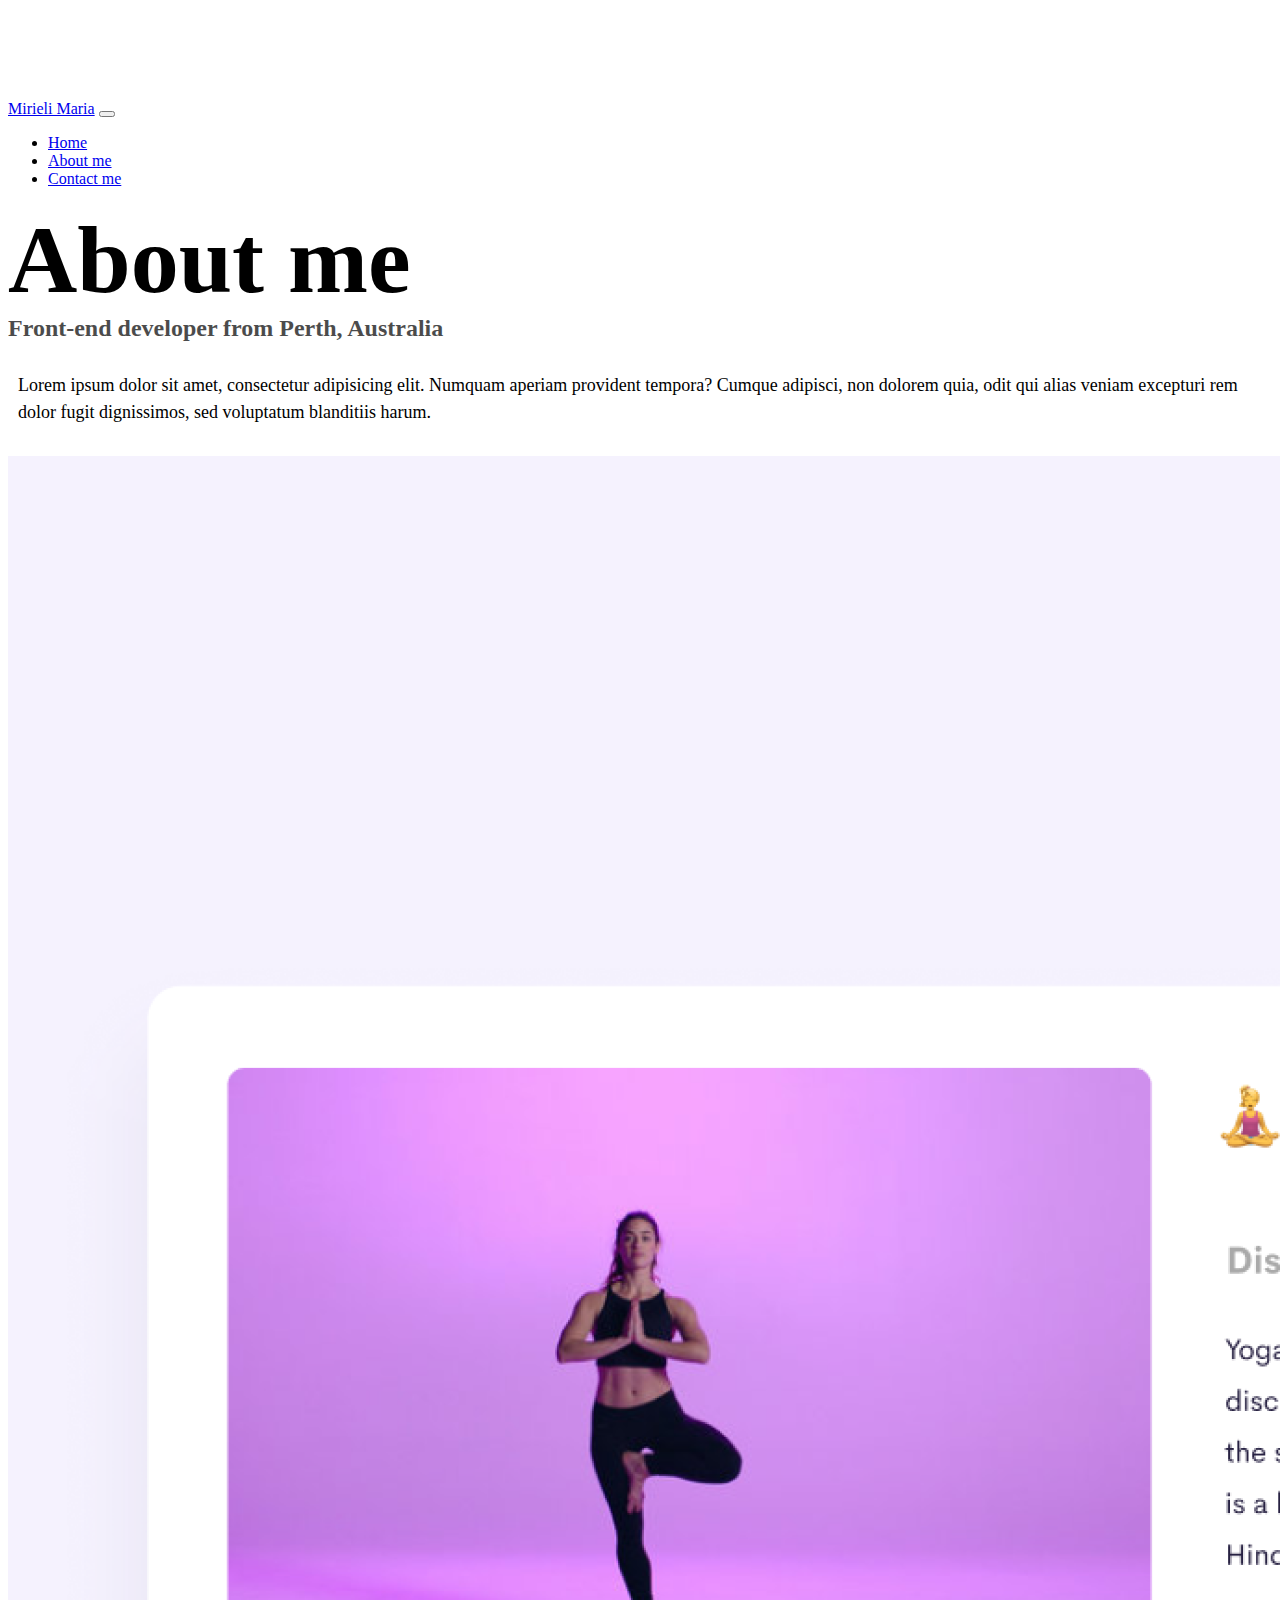
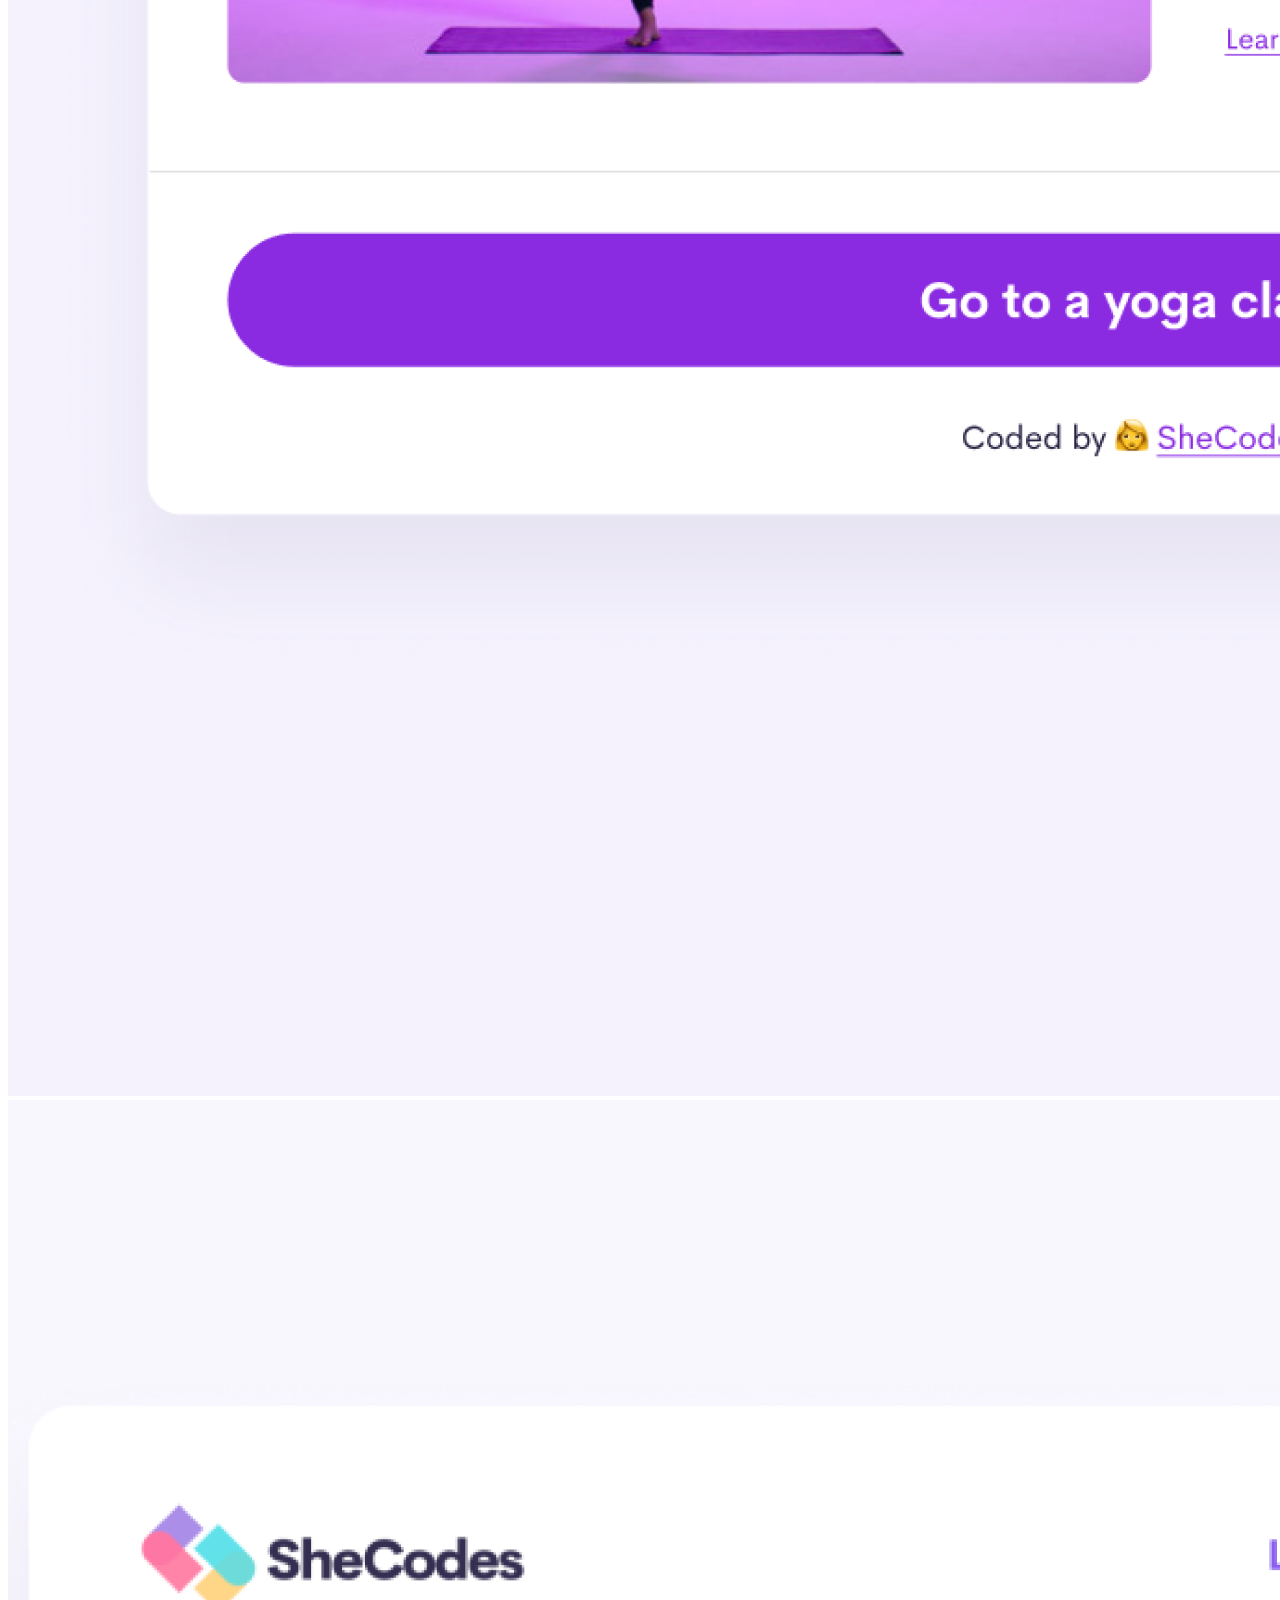
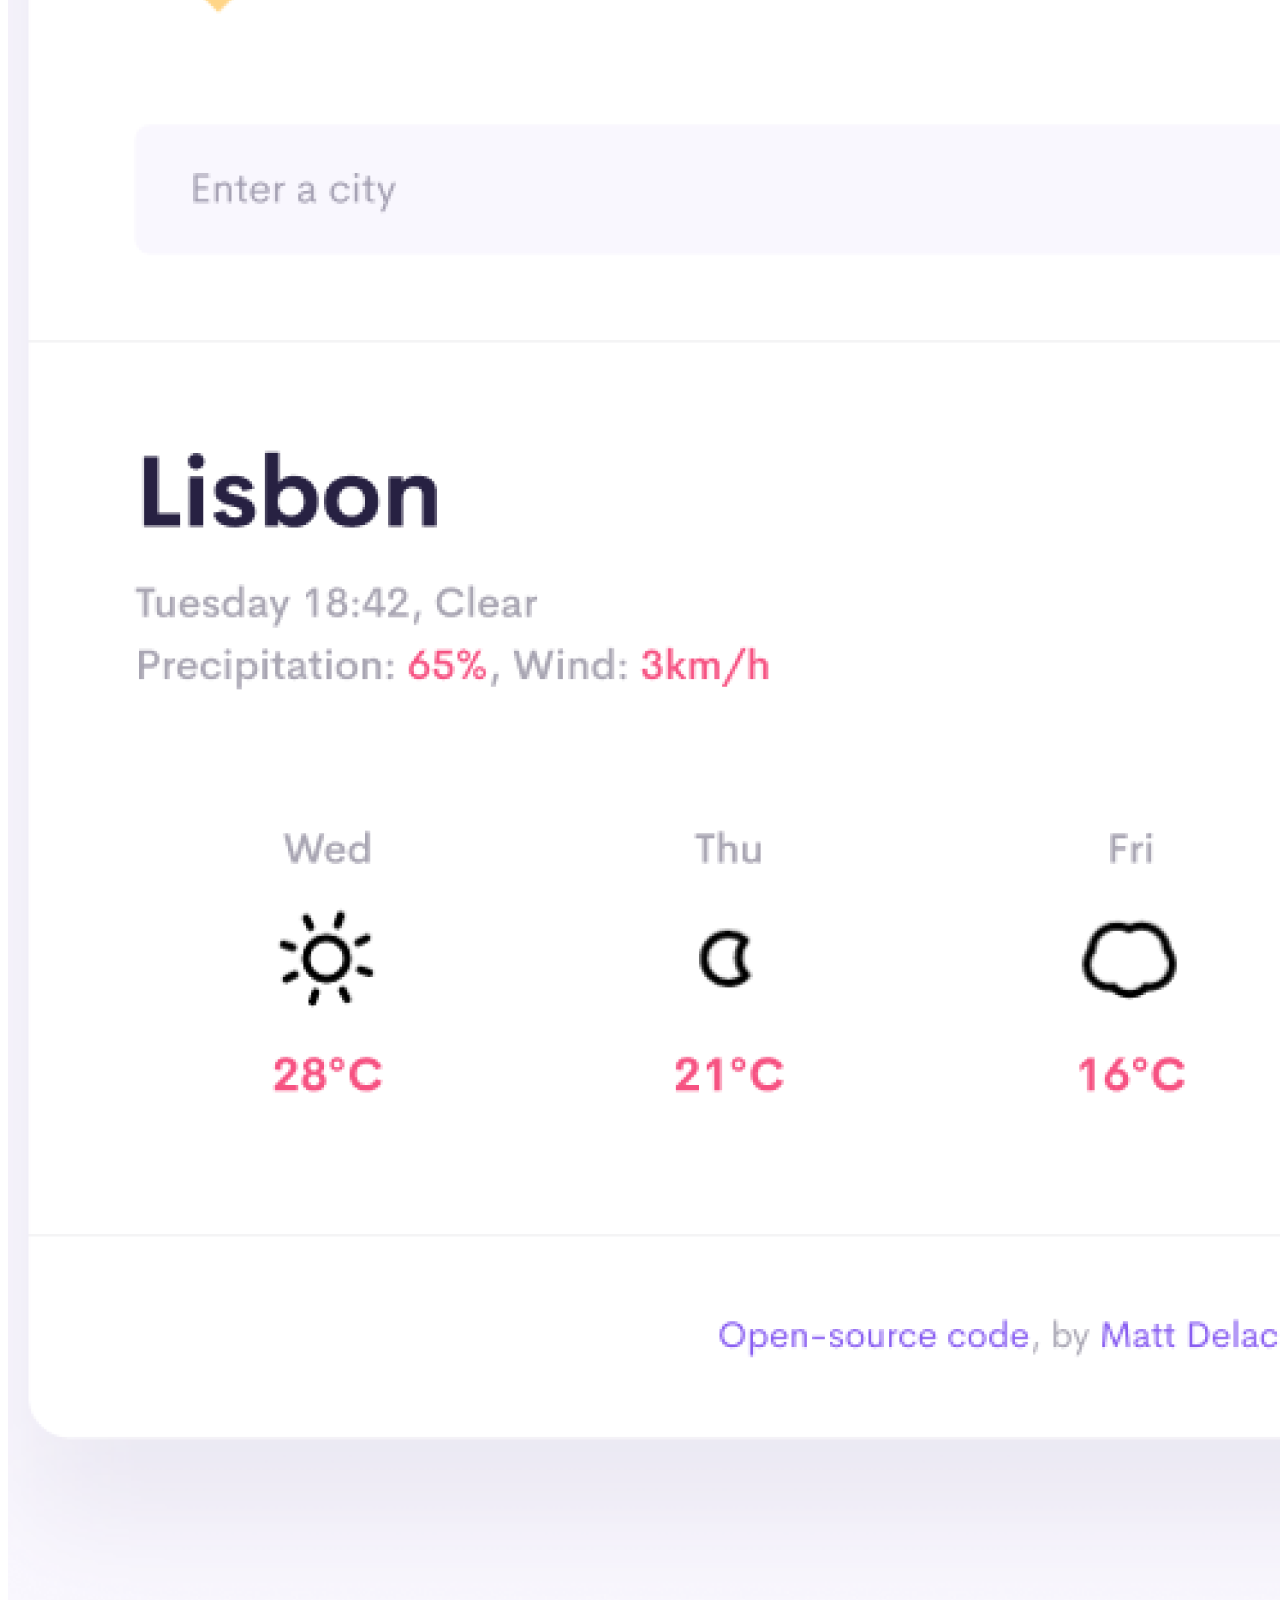
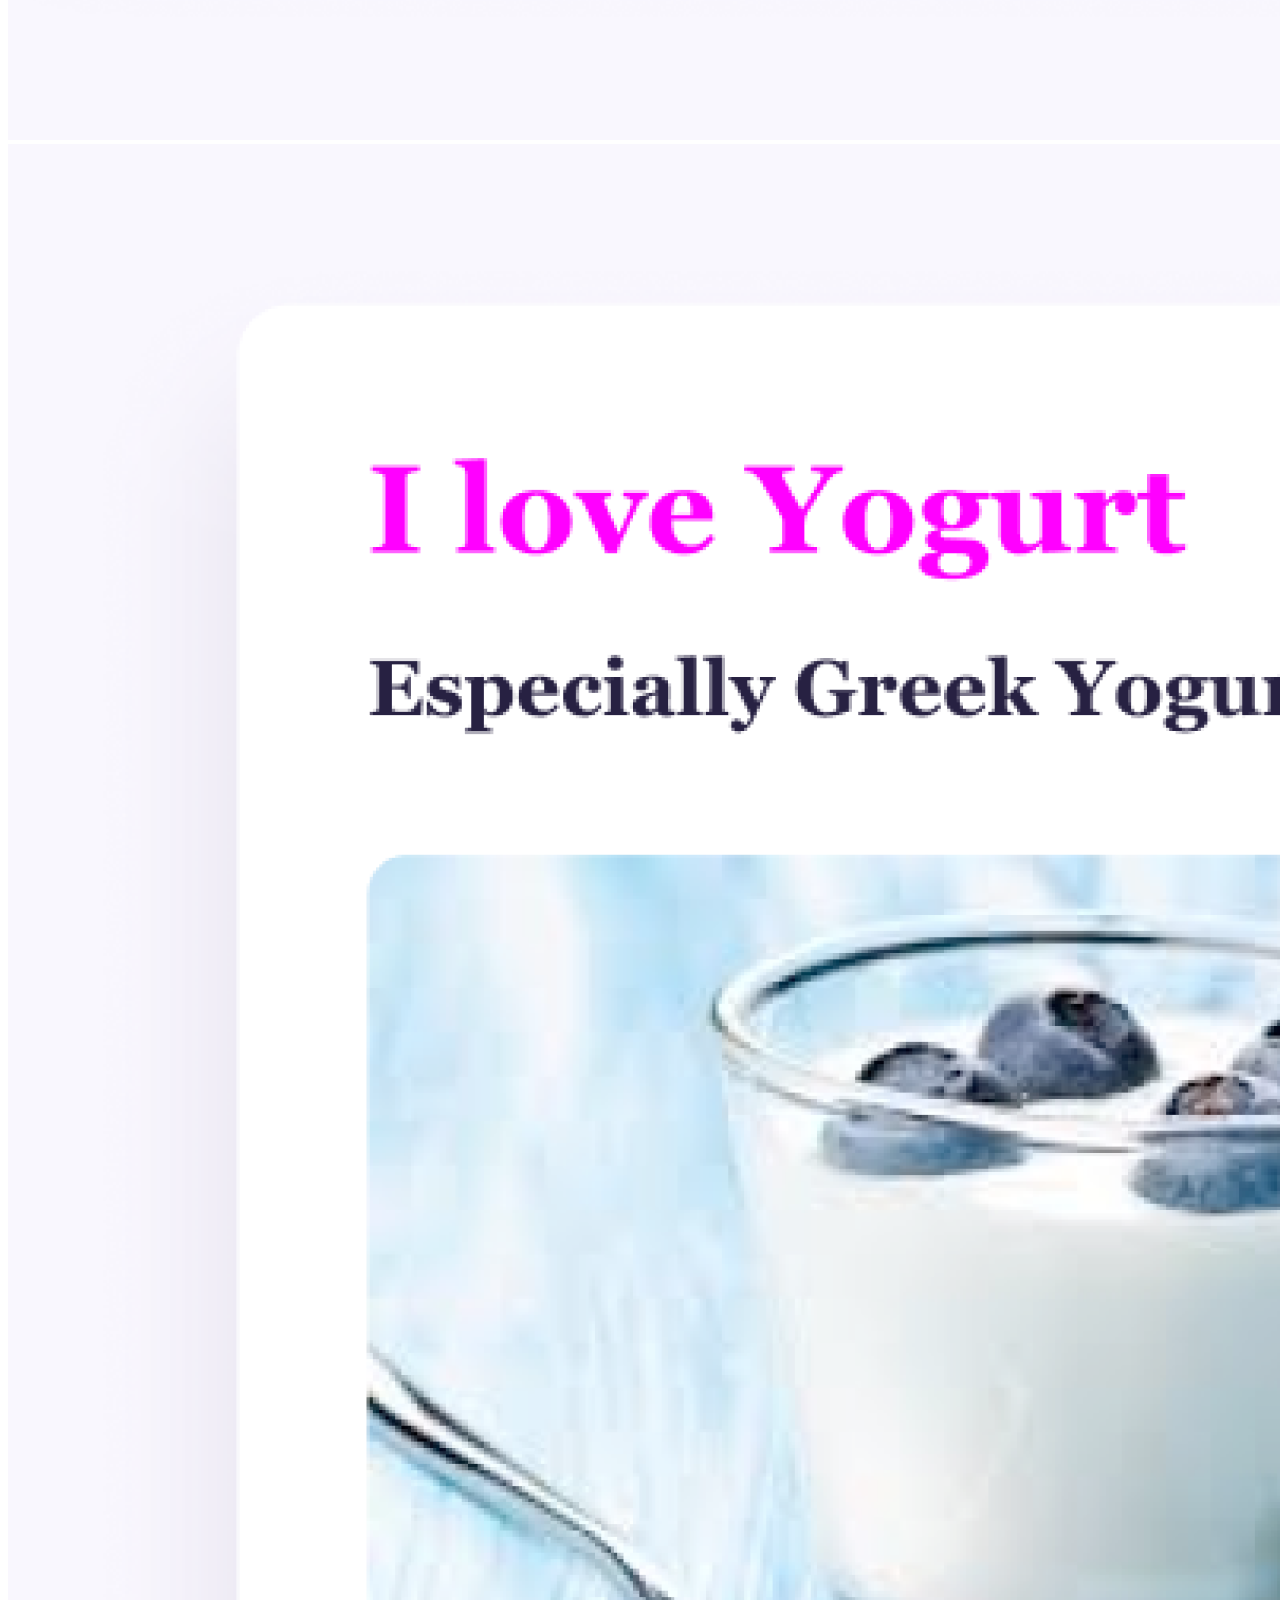
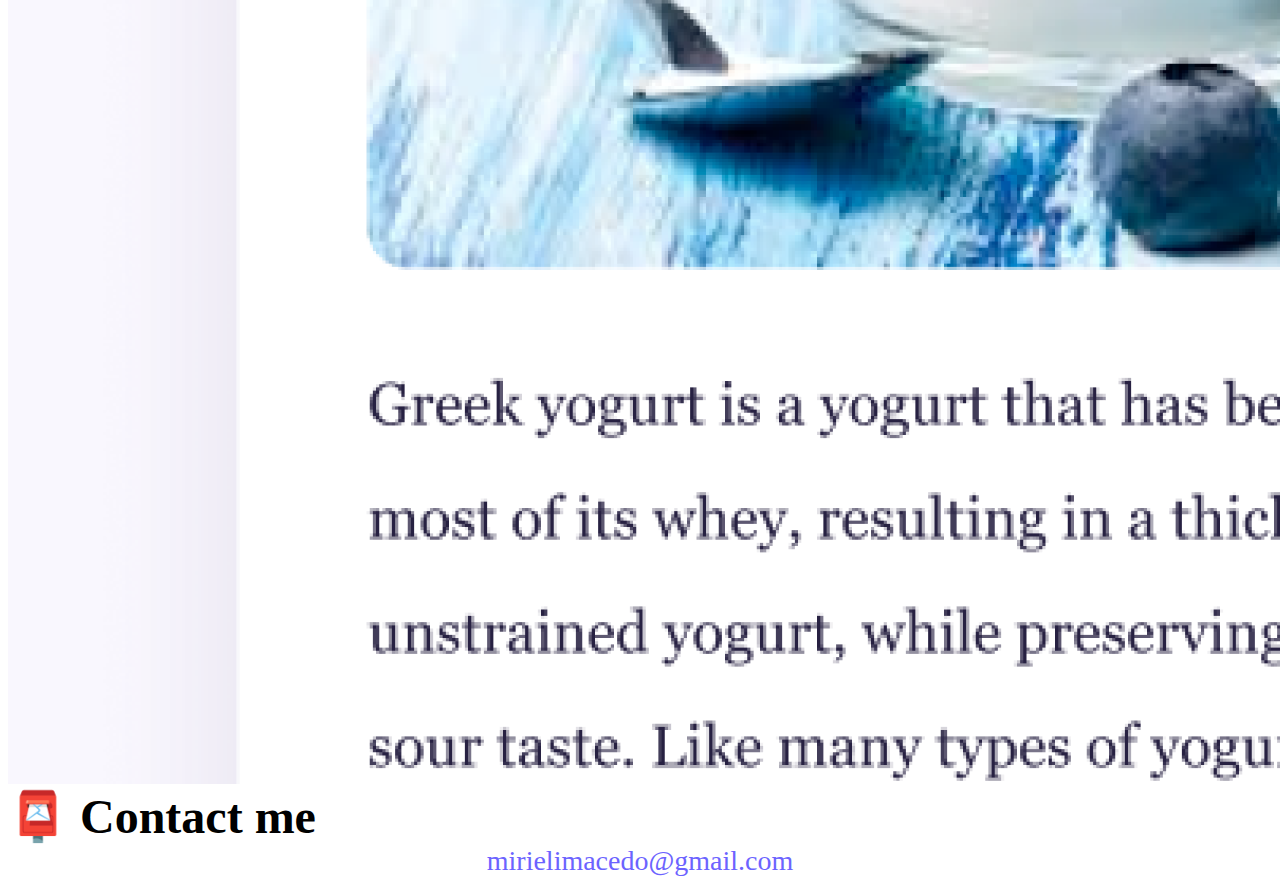
==== about.html @ 33b5ecb0 "Added basic structures" ====
<!DOCTYPE html>
<html lang="en">
  <head>
    <meta charset="UTF-8" />
    <meta http-equiv="X-UA-Compatible" content="IE=edge" />
    <meta name="viewport" content="width=device-width, initial-scale=1.0" />
    <link
      href="https://cdn.jsdelivr.net/npm/bootstrap@5.0.0-beta2/dist/css/bootstrap.min.css"
      rel="stylesheet"
      integrity="sha384-BmbxuPwQa2lc/FVzBcNJ7UAyJxM6wuqIj61tLrc4wSX0szH/Ev+nYRRuWlolflfl"
      crossorigin="anonymous"
    />
    <script
      src="https://cdn.jsdelivr.net/npm/bootstrap@5.0.0-beta2/dist/js/bootstrap.bundle.min.js"
      integrity="sha384-b5kHyXgcpbZJO/tY9Ul7kGkf1S0CWuKcCD38l8YkeH8z8QjE0GmW1gYU5S9FOnJ0"
      crossorigin="anonymous"
    ></script>
    <link rel="stylesheet" href="styles.css" />
    <title>About Mirieli Maria</title>
  </head>
  <body>
    <nav class="navbar navbar-expand-lg navbar-light bg-light fixed-top">
      <div class="container">
        <a class="navbar-brand" href="index.html">Mirieli Maria</a>
        <button
          class="navbar-toggler"
          type="button"
          data-bs-toggle="collapse"
          data-bs-target="#navbarNav"
          aria-controls="navbarNav"
          aria-expanded="false"
          aria-label="Toggle navigation"
        >
          <span class="navbar-toggler-icon"></span>
        </button>
        <div class="collapse navbar-collapse" id="navbarNav">
          <ul class="navbar-nav">
            <li class="nav-item">
              <a class="nav-link" aria-current="page" href="index.html">Home</a>
            </li>
            <li class="nav-item">
              <a class="nav-link active" href="about.html">About me</a>
            </li>
            <li class="nav-item">
              <a class="nav-link" href="about.html#contact">Contact me</a>
            </li>
          </ul>
        </div>
      </div>
    </nav>
    <h1 class="text-center">About me</h1>
    <h3 class="text-center">Front-end developer from Perth, Australia</h3>
    <div class="about-paragraphs text-center">
      <p>
        Lorem ipsum dolor sit amet, consectetur adipisicing elit. Numquam
        aperiam provident tempora? Cumque adipisci, non dolorem quia, odit qui
        alias veniam excepturi rem dolor fugit dignissimos, sed voluptatum
        blanditiis harum.
      </p>
    </div>
    <div class="container">
      <div class="row">
        <div class="col-sm-4">
          <img src="images/yoga.png" class="img-fluid p-2 shadow rounded" />
        </div>
        <div class="col-sm-4">
          <img src="images/weather.png" class="img-fluid p-2 shadow rounded" />
        </div>
        <div class="col-sm-4">
          <img src="images/yogurt.png" class="img-fluid p-2 shadow rounded" />
        </div>
      </div>
    </div>
    <div id="contact" class="mt-5">
      <h2 class="text-center">📮 Contact me</h2>
      <a href="mailto:mirielimacedo@gmail.com" class="email-link">
        mirielimacedo@gmail.com
      </a>
    </div>
  </body>
</html>
---- styles.css ----
:root {
    --primary-color: #6c63ff;
    --secondary-color: #f5f2fe;
    --box-shadow: 0 5px 10px rgba(0, 0, 0, 0.3);
}

body {
    margin-top: 100px;
}

h1,
h2,
h3 {
    margin: 0;
}

h1 {
    font-size: 96px;
}

h2 {
    font-size: 48px;
}

h3 {
    font-size: 24px;
    opacity: 0.7;
}

p {
    font-size: 18px;
    line-height: 1.5;
}

.navigation-links {
    display: flex;
    margin-top: 40px;
    justify-content: center;
}

.navigation-links a {
    margin: 20px;
}

.primary-link {
    border-radius: 4px;
    padding: 20px 15px;
    text-decoration: none;
    text-transform: capitalize;
    background: var(--primary-color);
    box-shadow: var(--box-shadow);
    color: white;
}

.secondary-link {
    border-radius: 4px;
    padding: 20px 15px;
    text-decoration: none;
    text-transform: capitalize;
    color: var(--primary-color);
    border: 1px solid var(--primary-color);
}

.homepage-link {
    color: var(--primary-color);
    text-align: center;
    display: block;
}

.about-paragraphs {
    margin: 30px 0;
}

.about-paragraphs p {
    margin: 10px;
}

.email-link {
    display: flex;
    justify-content: center;
    color: var(--primary-color);
    font-size: 28px;
    text-decoration: none;
}

.email-link:hover {
    text-decoration: underline;
}
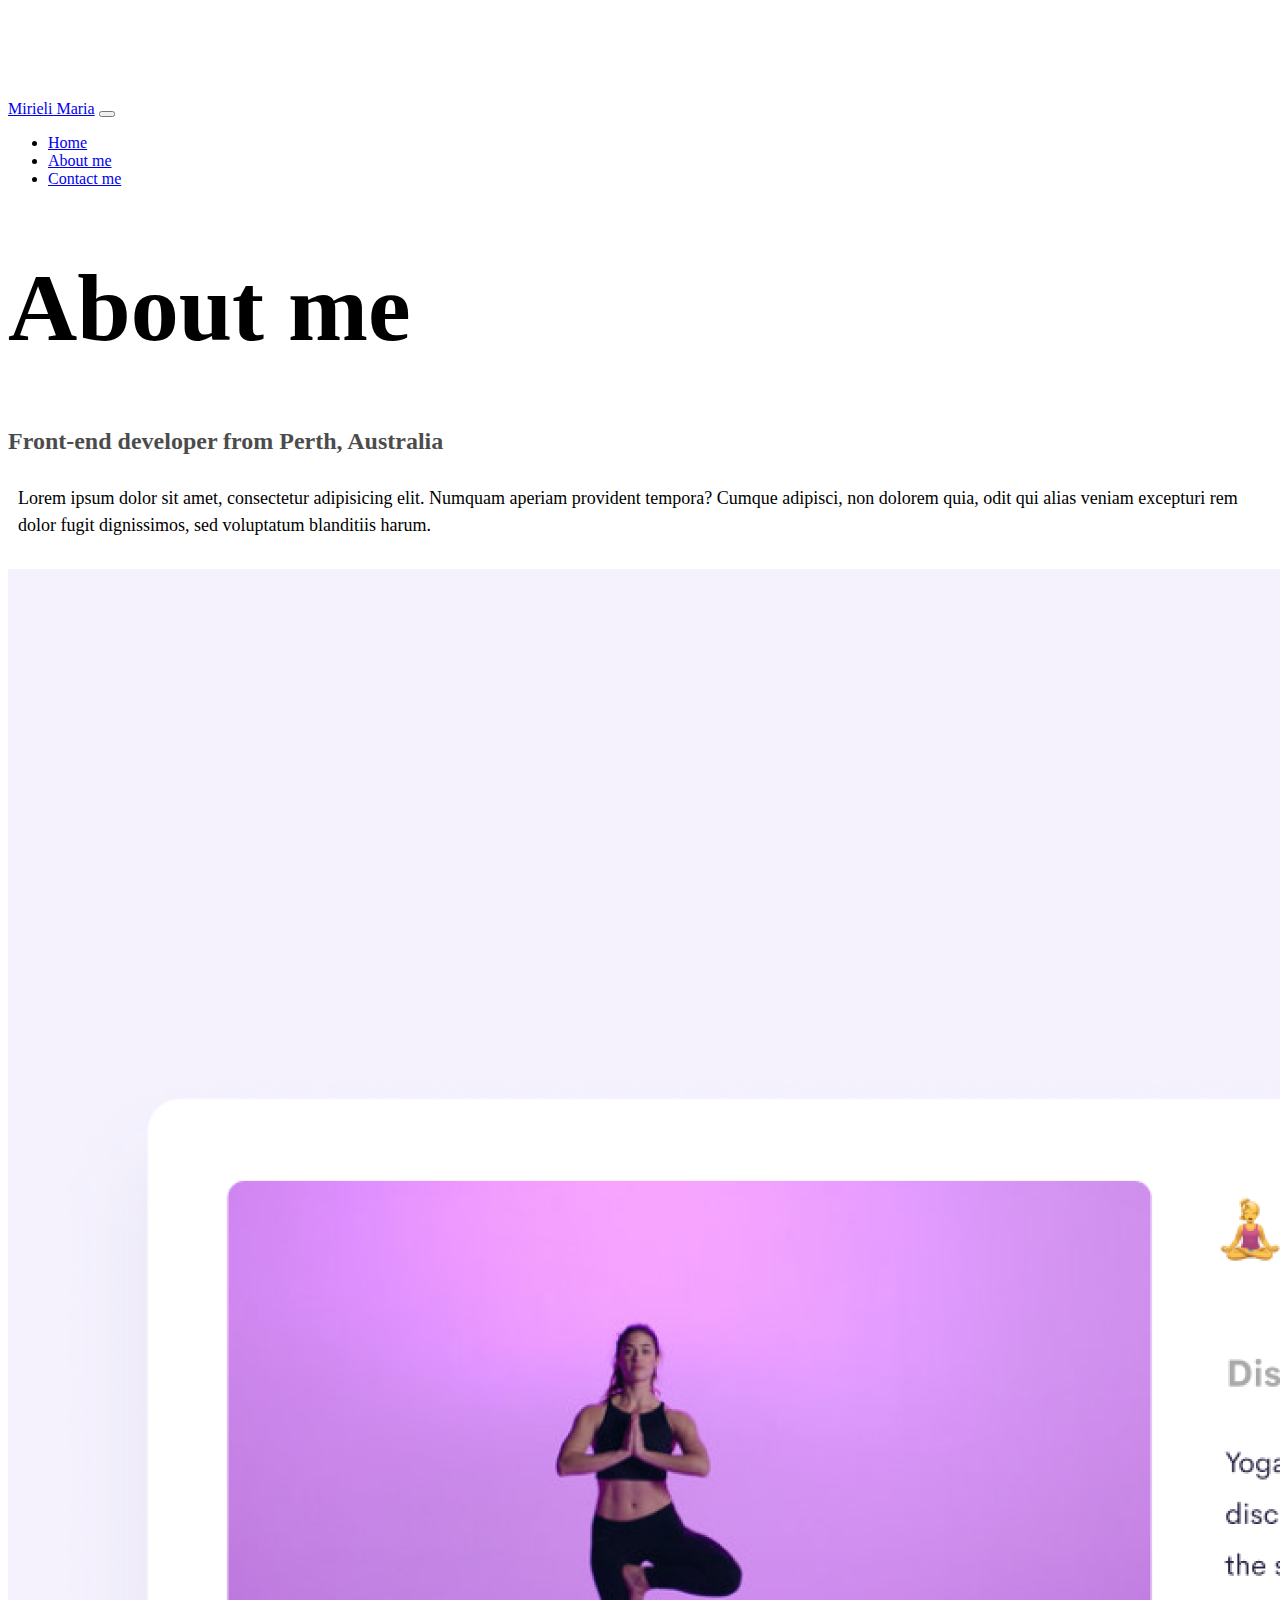
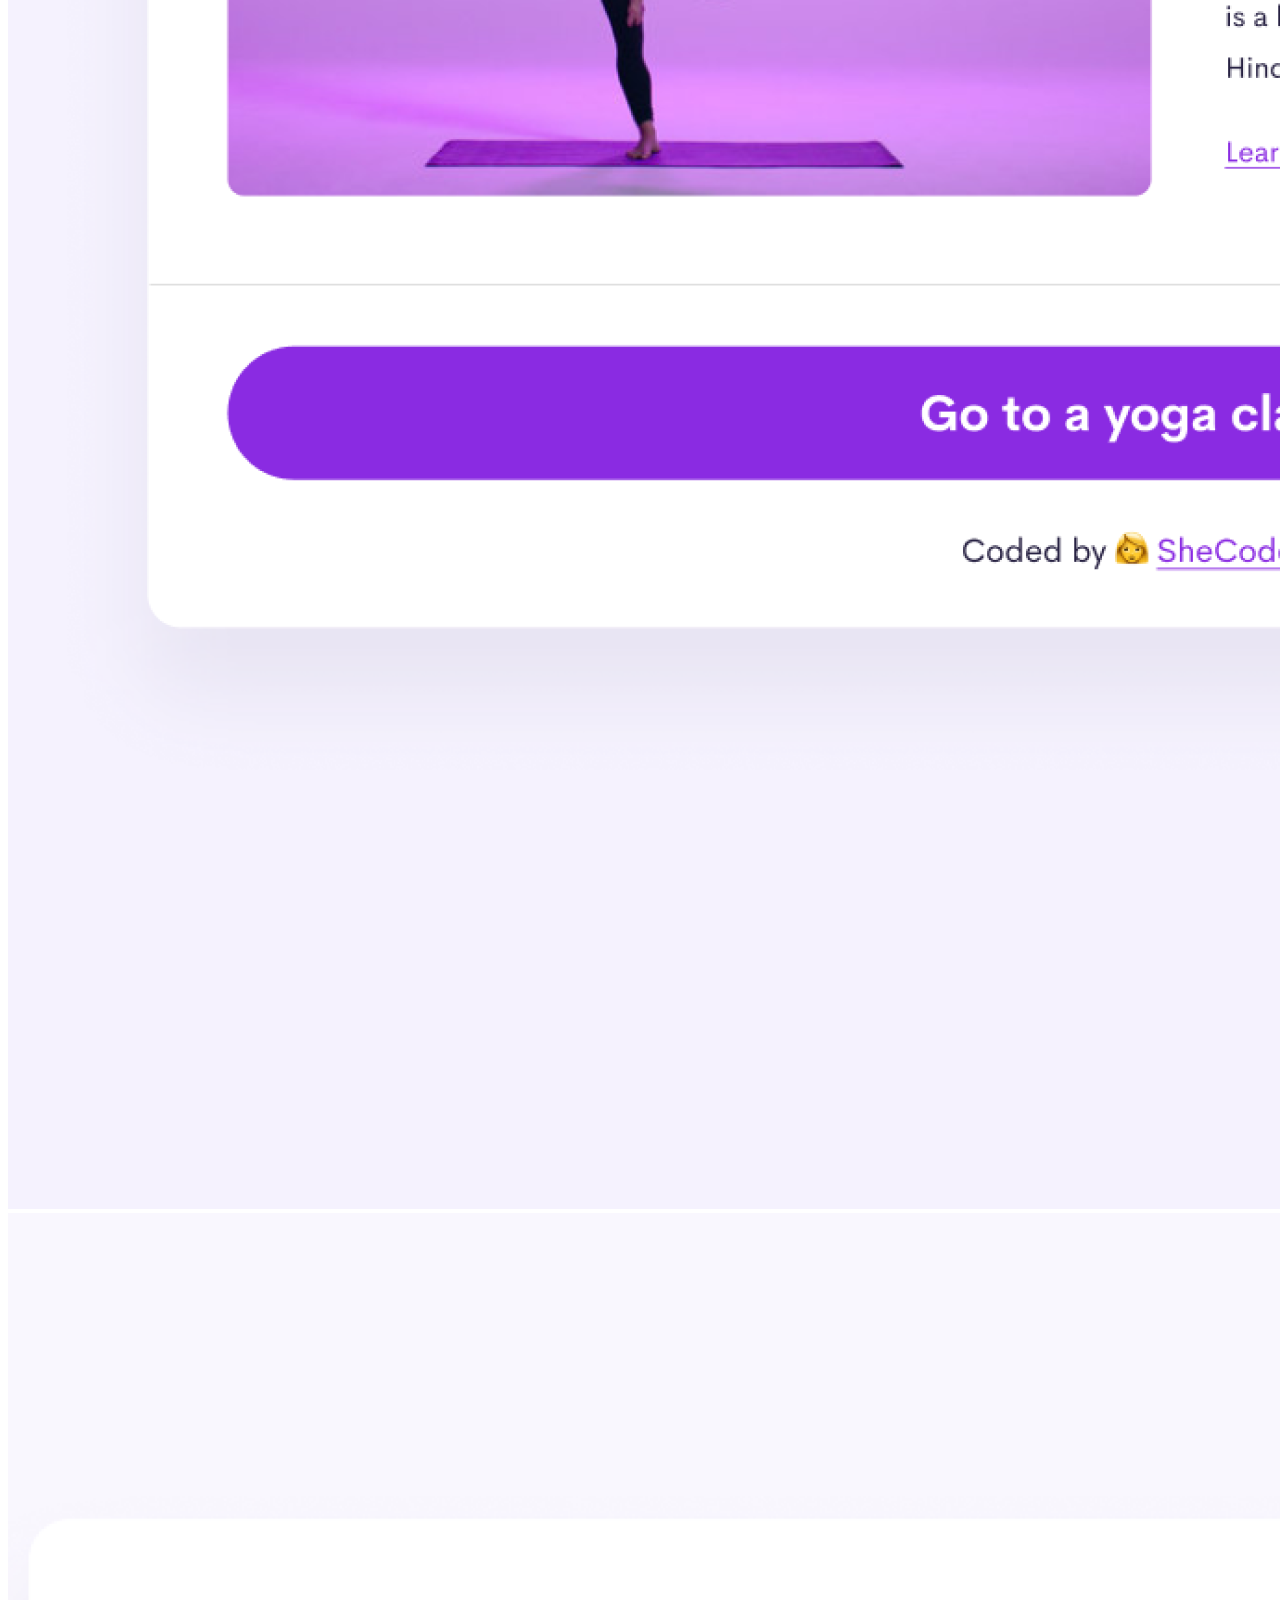
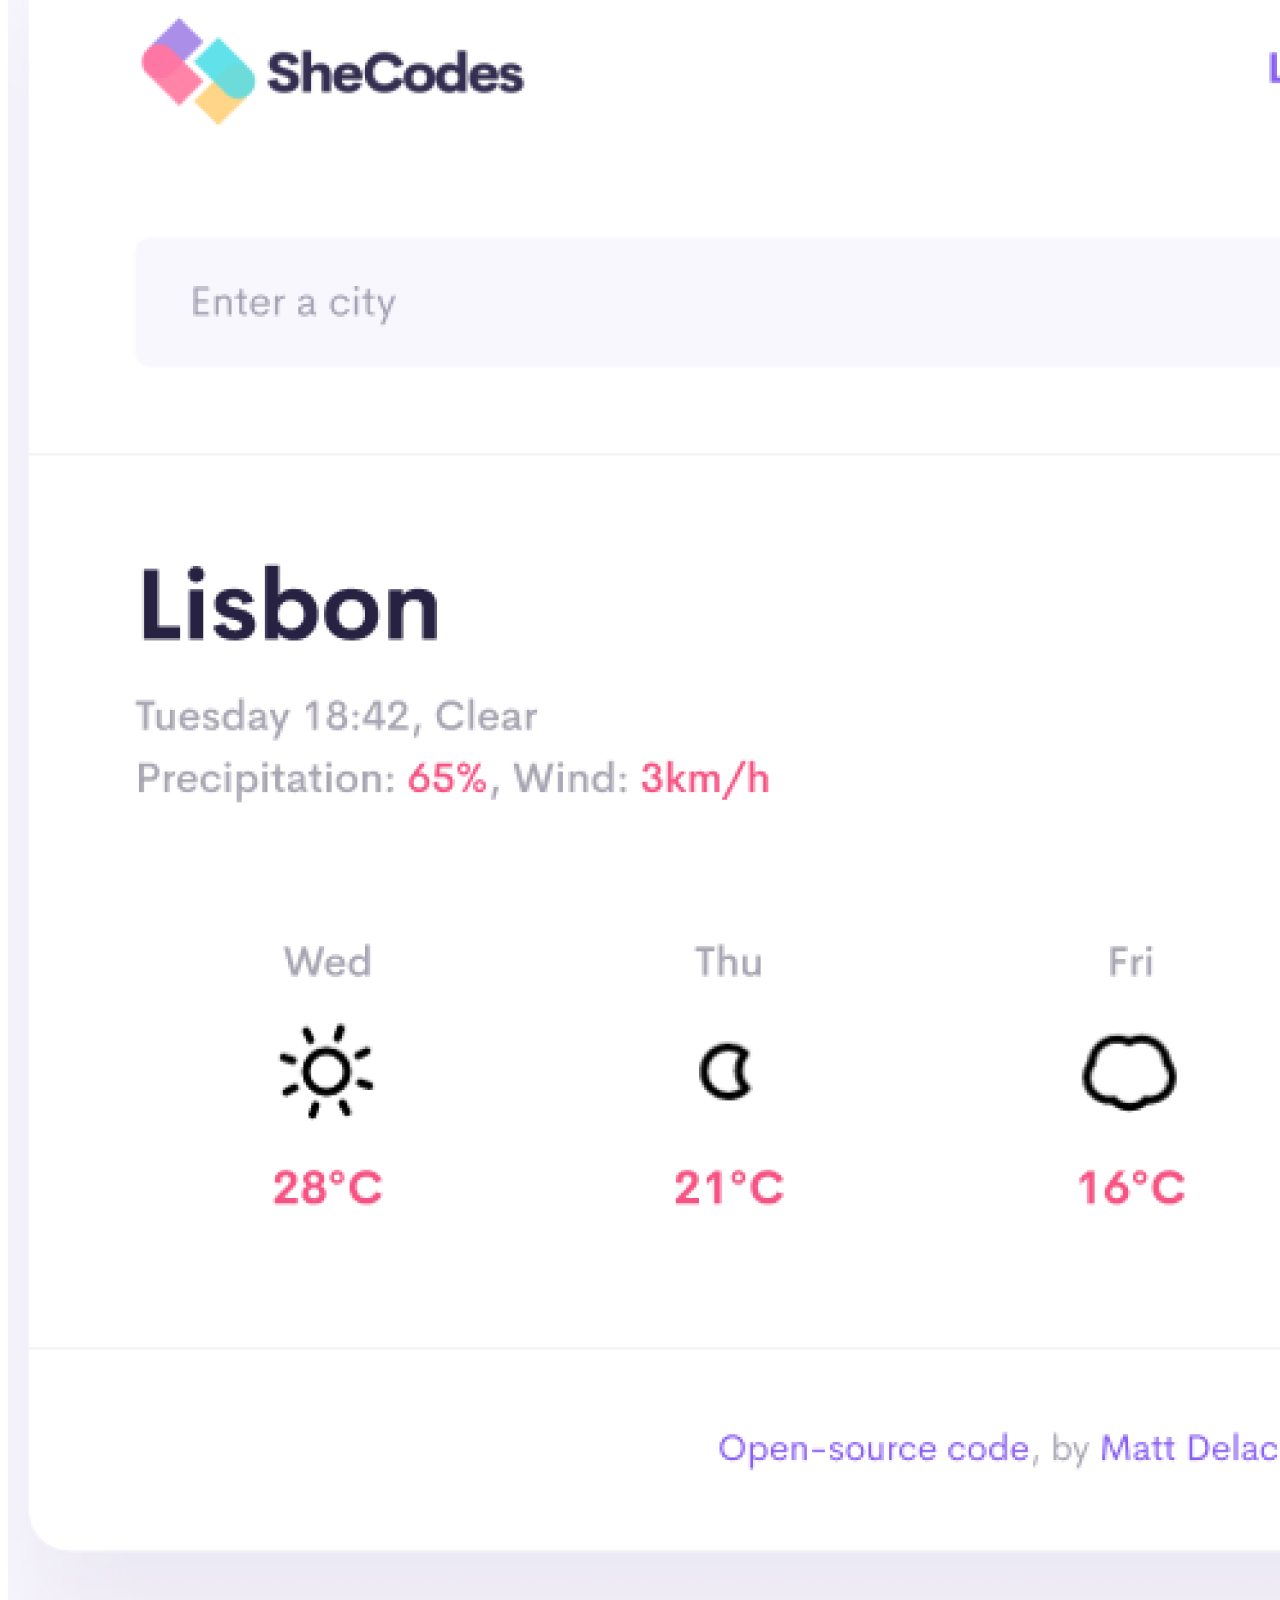
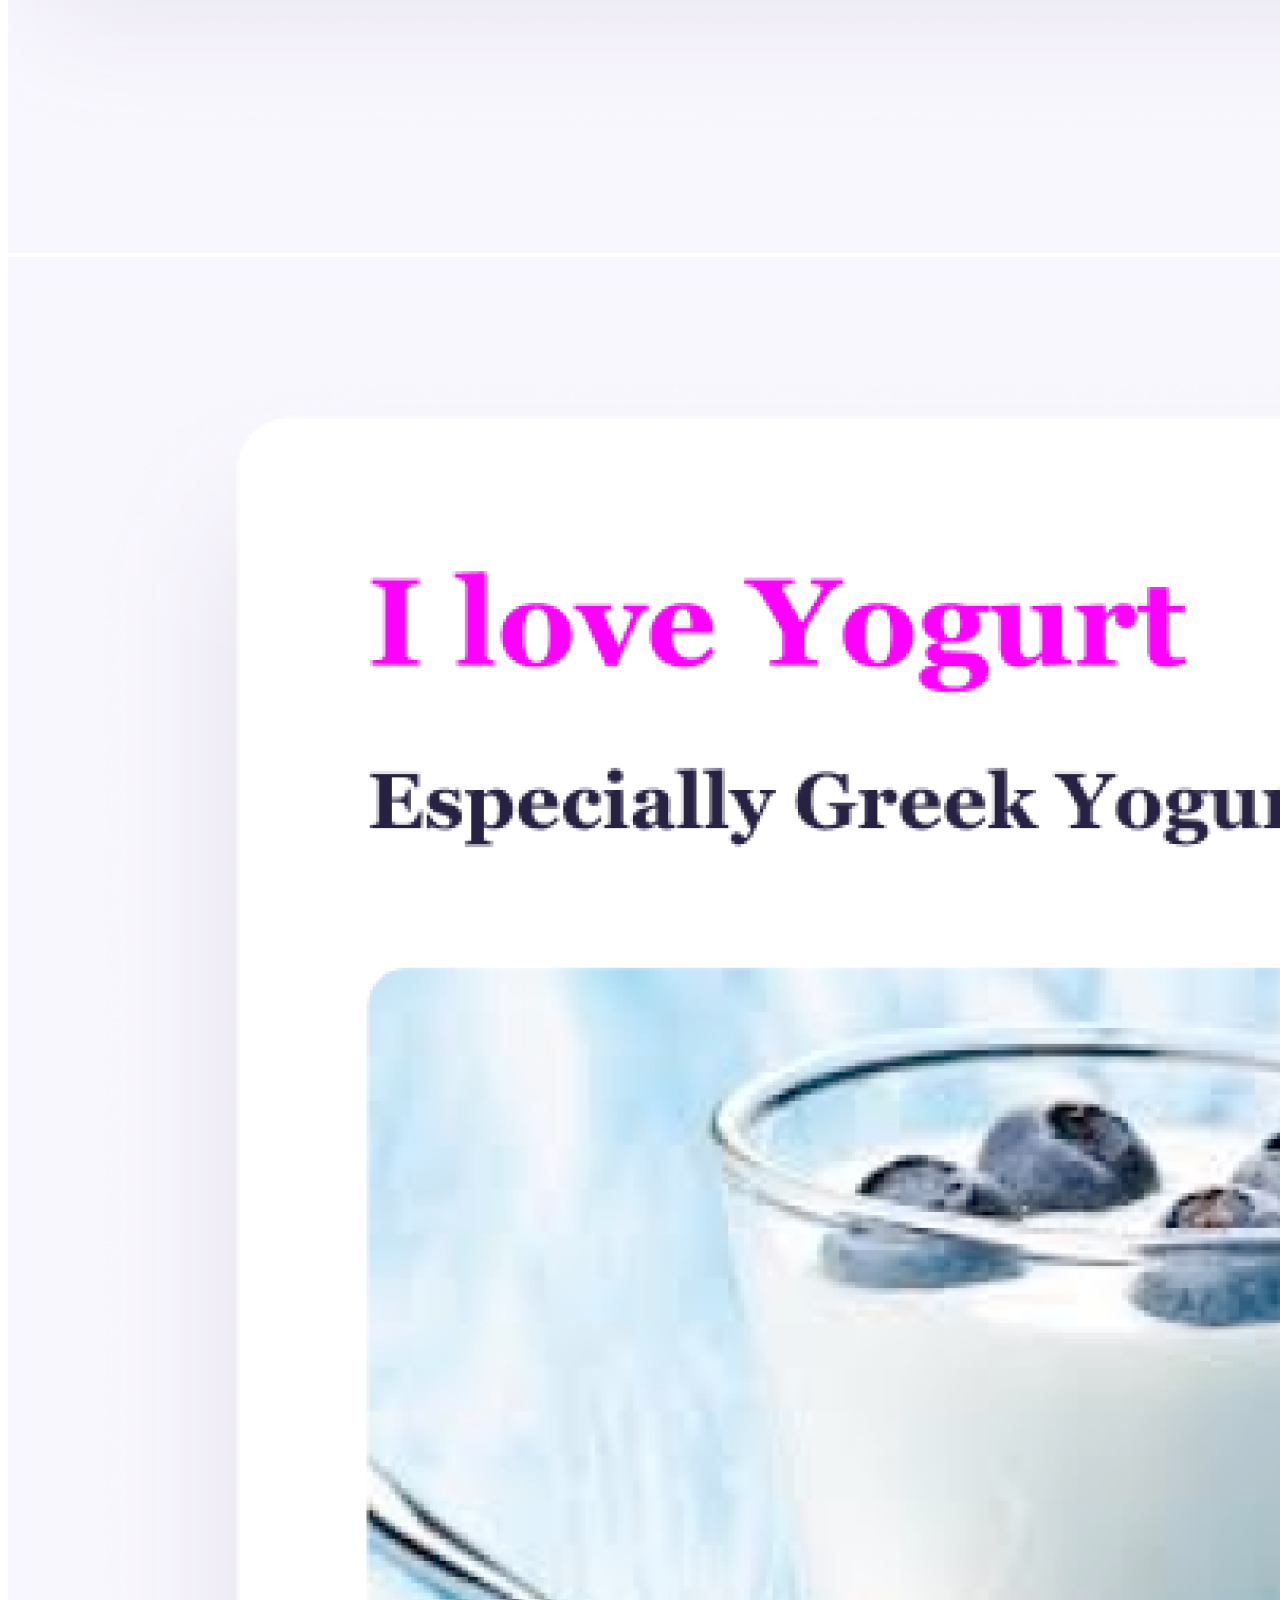
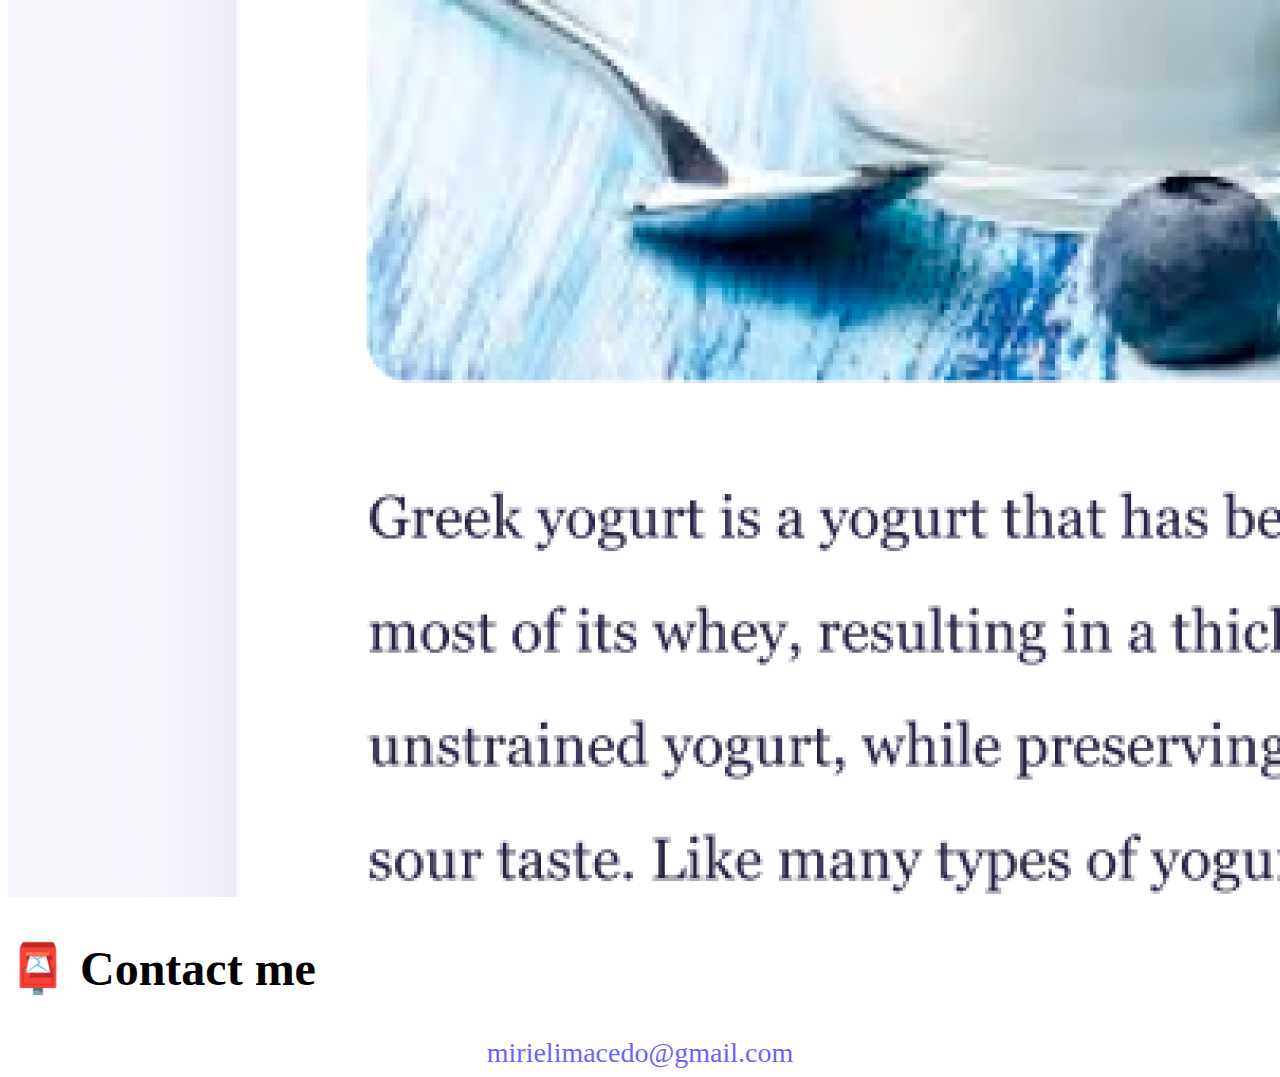
==== commit 3b466daf: "Added SEO" ====
--- a/about.html
+++ b/about.html
@@ -4,6 +4,19 @@
     <meta charset="UTF-8" />
     <meta http-equiv="X-UA-Compatible" content="IE=edge" />
     <meta name="viewport" content="width=device-width, initial-scale=1.0" />
+    <meta
+      name="description"
+      content="Mirieli Maria, Front-end developer based in Perth, specializing in creating responsive and user-friendly web applications."
+    />
+    <meta
+      name="keywords"
+      content="Mirieli Maria, Front-end Developer, Perth, Web Development, Responsive Design"
+    />
+
+    <title>Mirieli Maria - Front-end Developer</title>
+    <link rel="stylesheet" href="styles.css" />
+    <link rel="icon" href="/path/to/favicon.ico" type="image/x-icon" />
+    <!-- Adicione um Favicon -->
     <link
       href="https://cdn.jsdelivr.net/npm/bootstrap@5.0.0-beta2/dist/css/bootstrap.min.css"
       rel="stylesheet"
@@ -15,8 +28,6 @@
       integrity="sha384-b5kHyXgcpbZJO/tY9Ul7kGkf1S0CWuKcCD38l8YkeH8z8QjE0GmW1gYU5S9FOnJ0"
       crossorigin="anonymous"
     ></script>
-    <link rel="stylesheet" href="styles.css" />
-    <title>About Mirieli Maria</title>
   </head>
   <body>
     <nav class="navbar navbar-expand-lg navbar-light bg-light fixed-top">
@@ -48,15 +59,17 @@
         </div>
       </div>
     </nav>
-    <h1 class="text-center">About me</h1>
-    <h3 class="text-center">Front-end developer from Perth, Australia</h3>
-    <div class="about-paragraphs text-center">
-      <p>
-        Lorem ipsum dolor sit amet, consectetur adipisicing elit. Numquam
-        aperiam provident tempora? Cumque adipisci, non dolorem quia, odit qui
-        alias veniam excepturi rem dolor fugit dignissimos, sed voluptatum
-        blanditiis harum.
-      </p>
+    <div class="test">
+      <h1 class="text-center">About me</h1>
+      <h3 class="text-center">Front-end developer from Perth, Australia</h3>
+      <div class="about-paragraphs text-center">
+        <p>
+          Lorem ipsum dolor sit amet, consectetur adipisicing elit. Numquam
+          aperiam provident tempora? Cumque adipisci, non dolorem quia, odit qui
+          alias veniam excepturi rem dolor fugit dignissimos, sed voluptatum
+          blanditiis harum.
+        </p>
+      </div>
     </div>
     <div class="container">
       <div class="row">
--- a/styles.css
+++ b/styles.css
@@ -8,10 +8,8 @@
     margin-top: 100px;
 }
 
-h1,
-h2,
-h3 {
-    margin: 0;
+.test{
+    margin-top: 50px;
 }
 
 h1 {
@@ -85,4 +83,55 @@
 
 .email-link:hover {
     text-decoration: underline;
-}+}
+.col-custom {
+    width: 50%;
+    float: left;
+    
+}
+
+
+@media (max-width: 768px) {
+    body {
+        margin: 60px;
+    }
+
+    h1, h2 {
+        font-size: 24px;
+        
+       
+    }
+
+    .navigation-links {
+        flex-direction: column;
+        margin-top: 20px;
+    }
+
+    .primary-link,
+    .secondary-link {
+        font-size: 18px;
+        padding: 10px 8px;
+       
+    }
+
+   
+
+  .img-fluid{
+    display: none;
+  }
+   .col-custom {
+       width: 100%;
+      float: none;
+      
+   }
+
+   .navigation-links a,
+   .primary-link,
+   .secondary-link {
+       display: block;
+       margin: 10px 0;
+      
+   }
+   
+  
+}
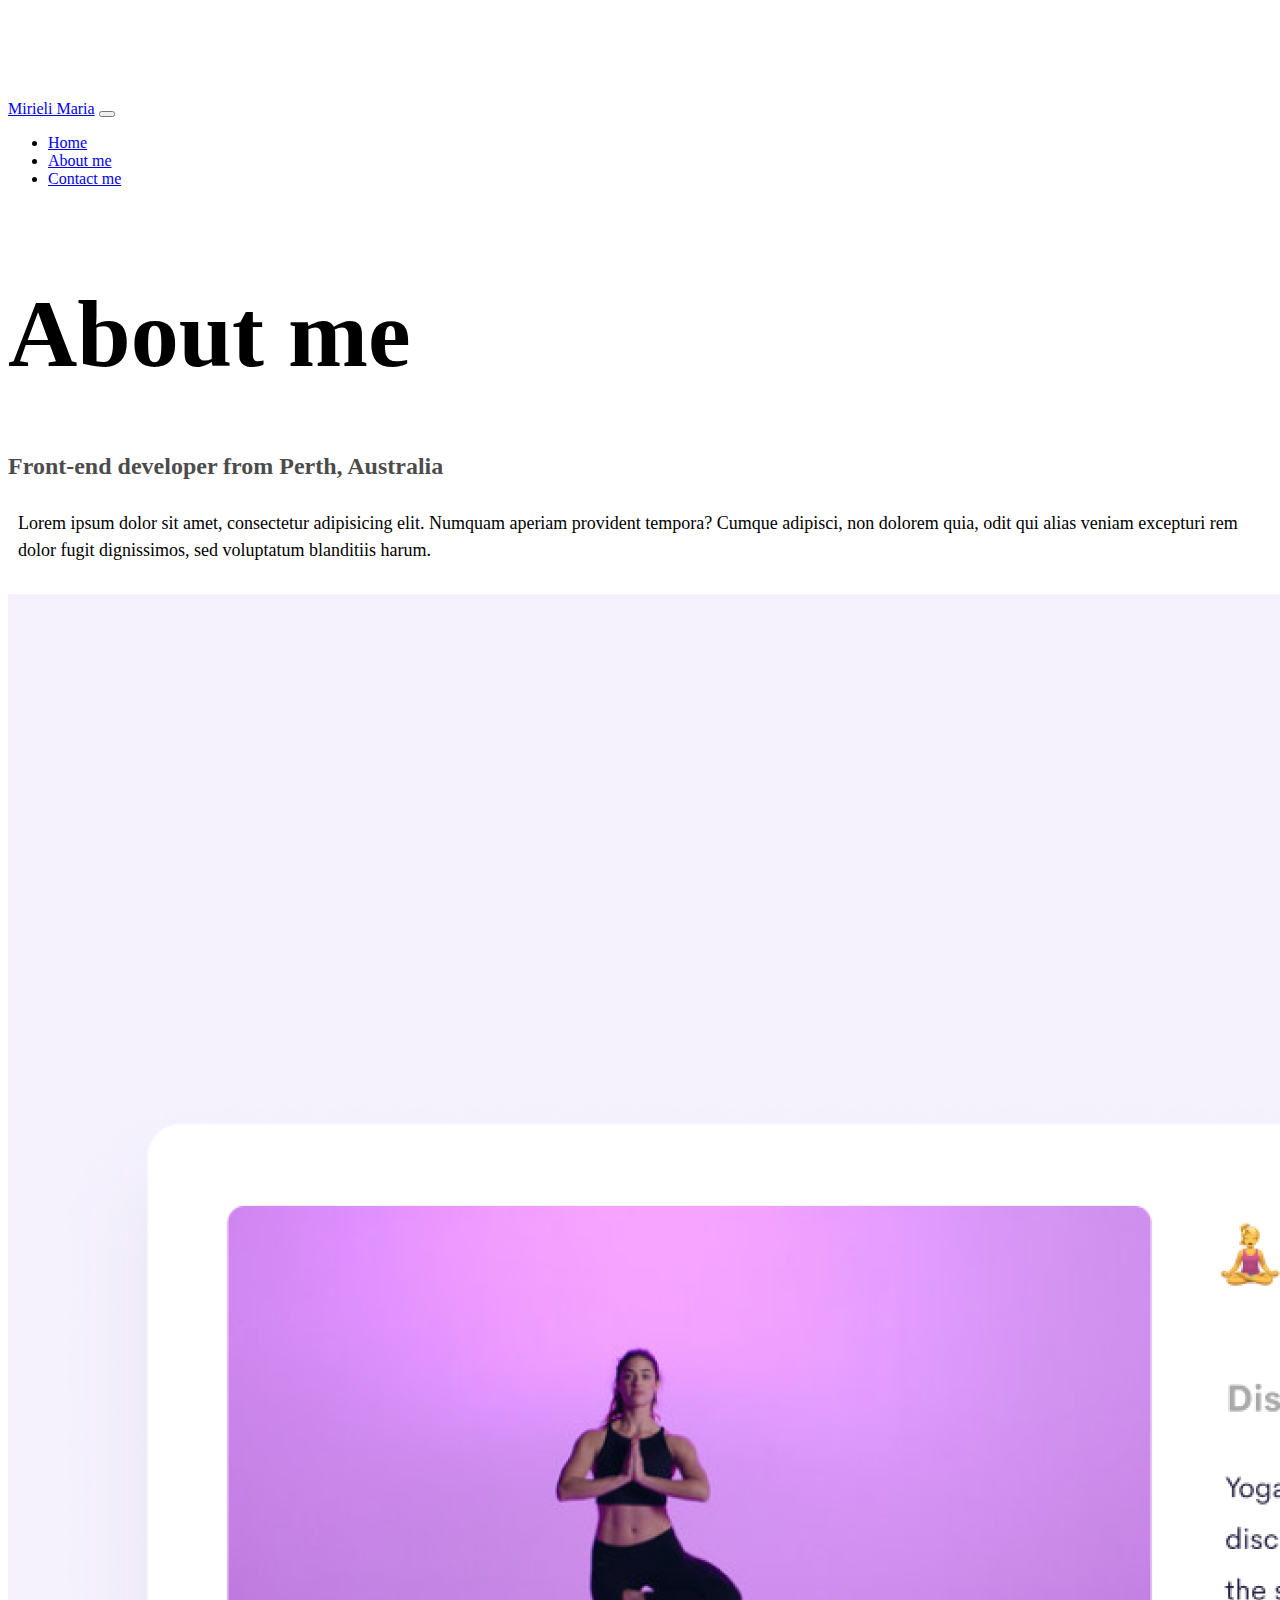
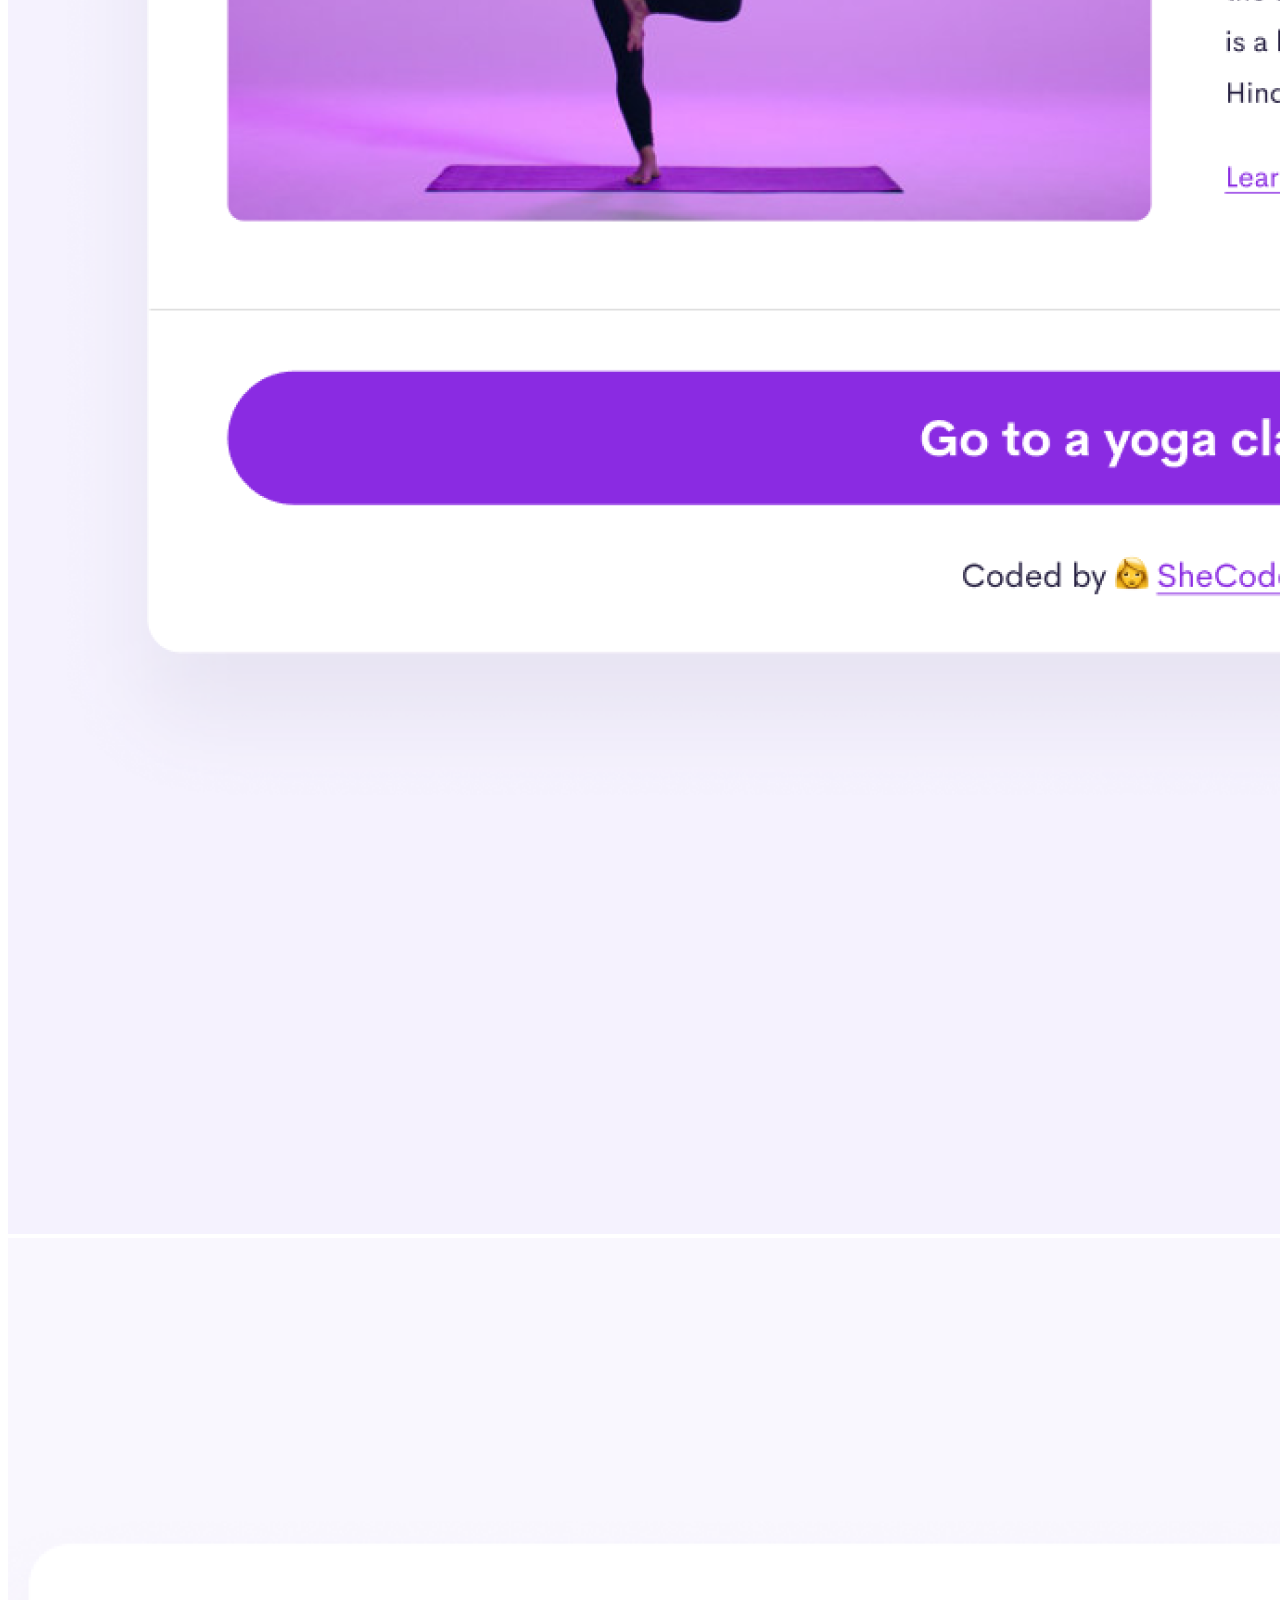
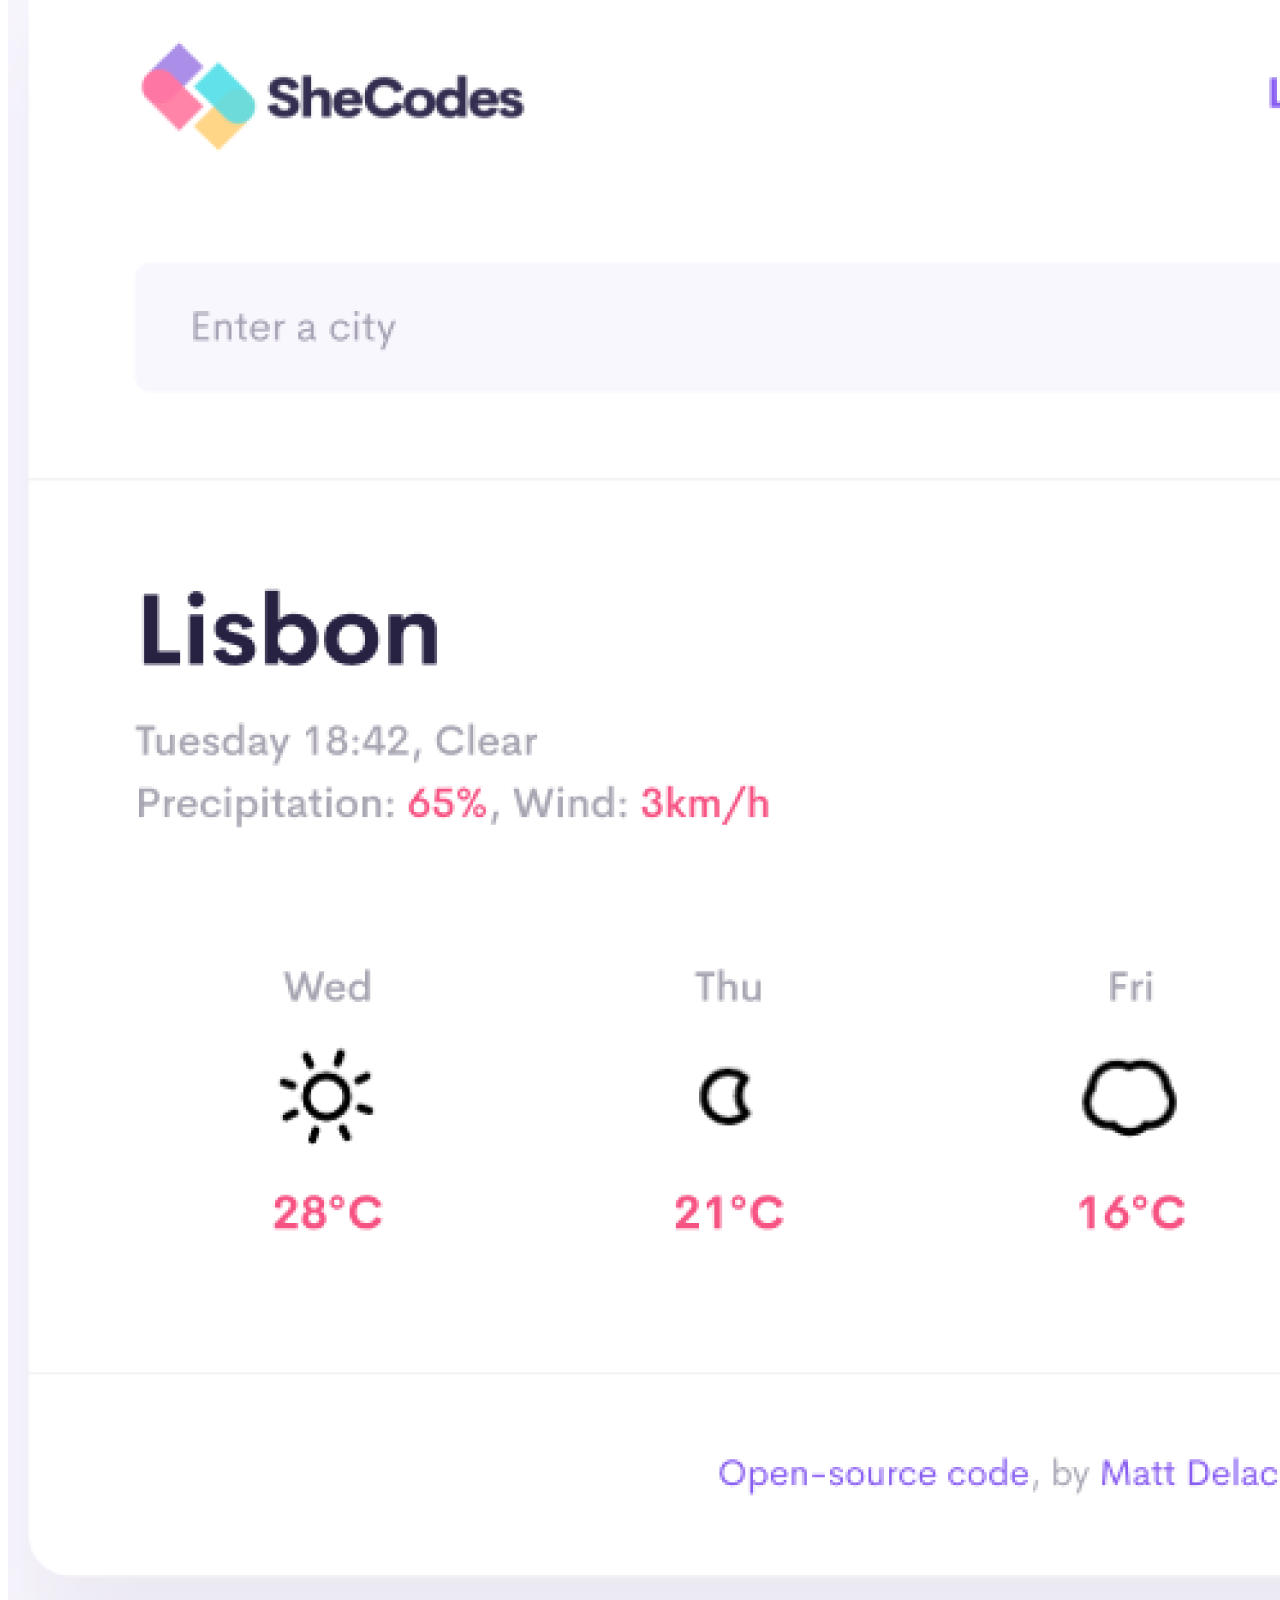
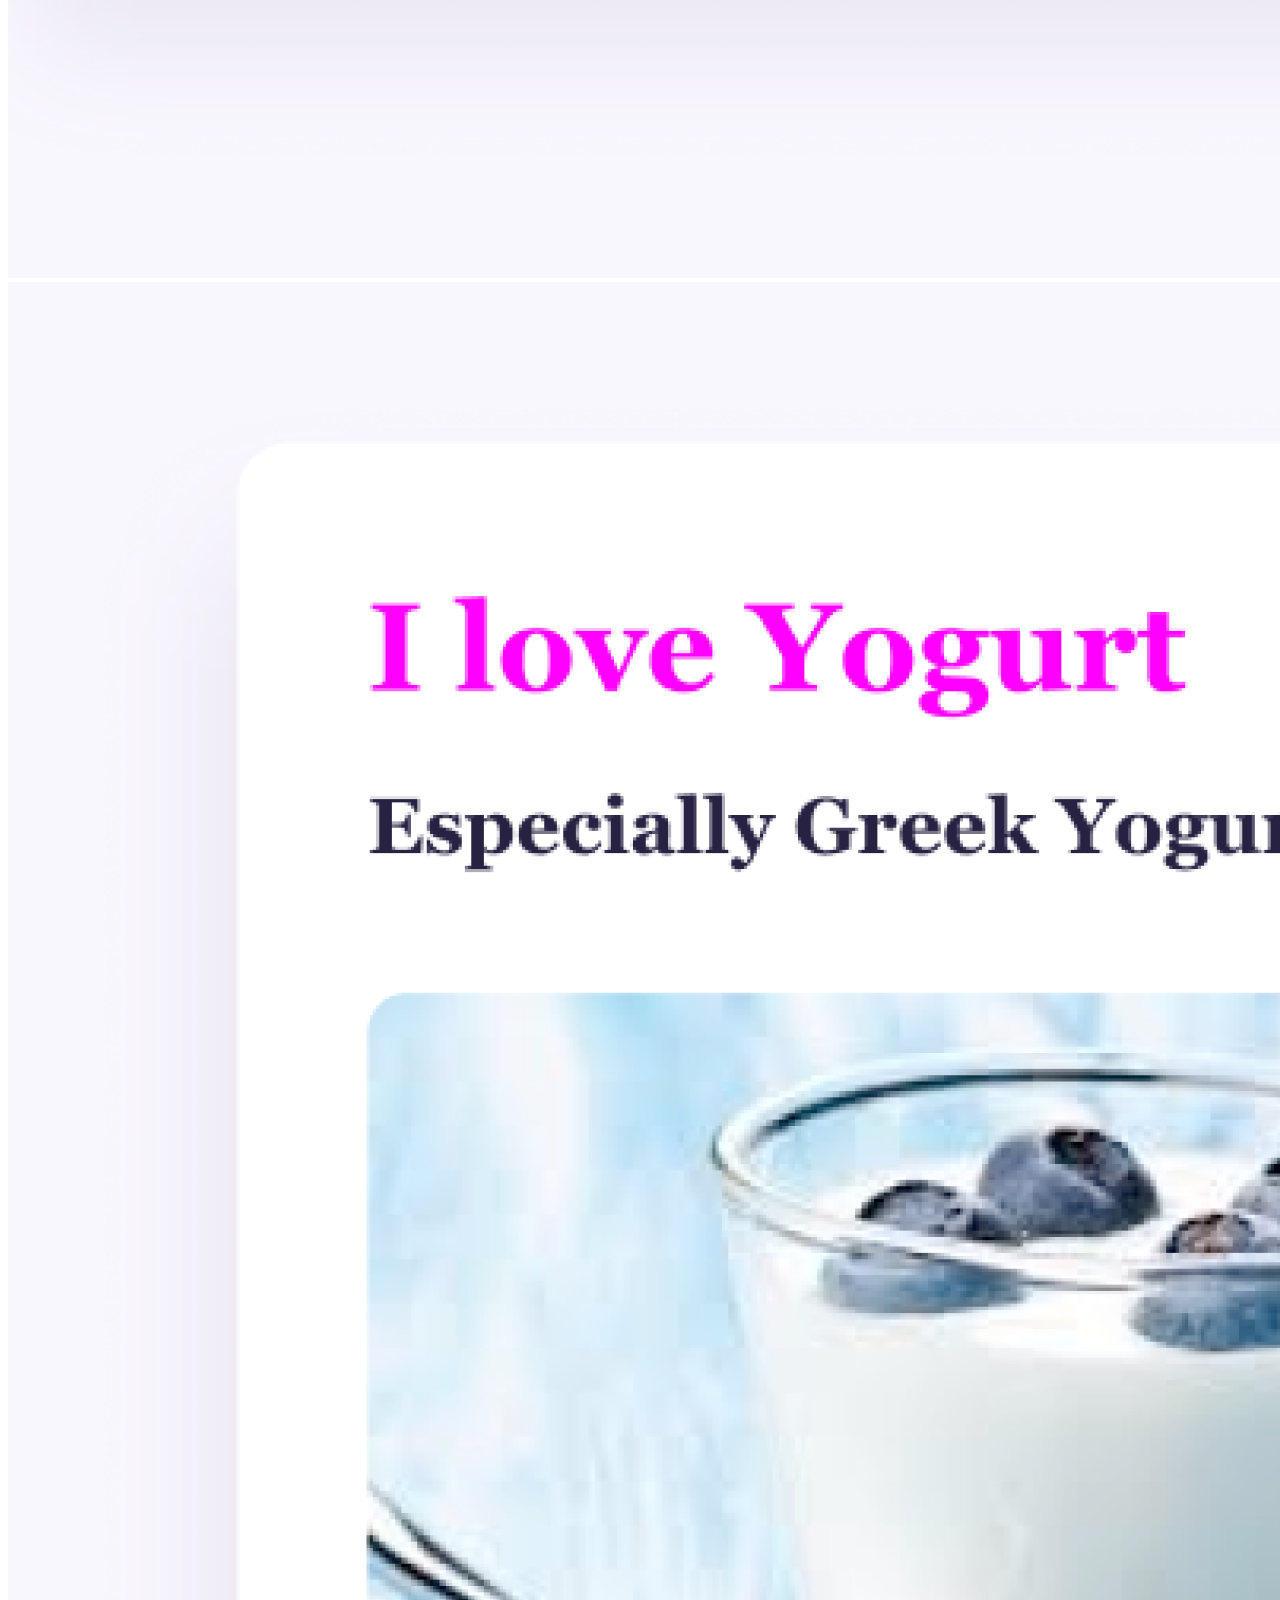
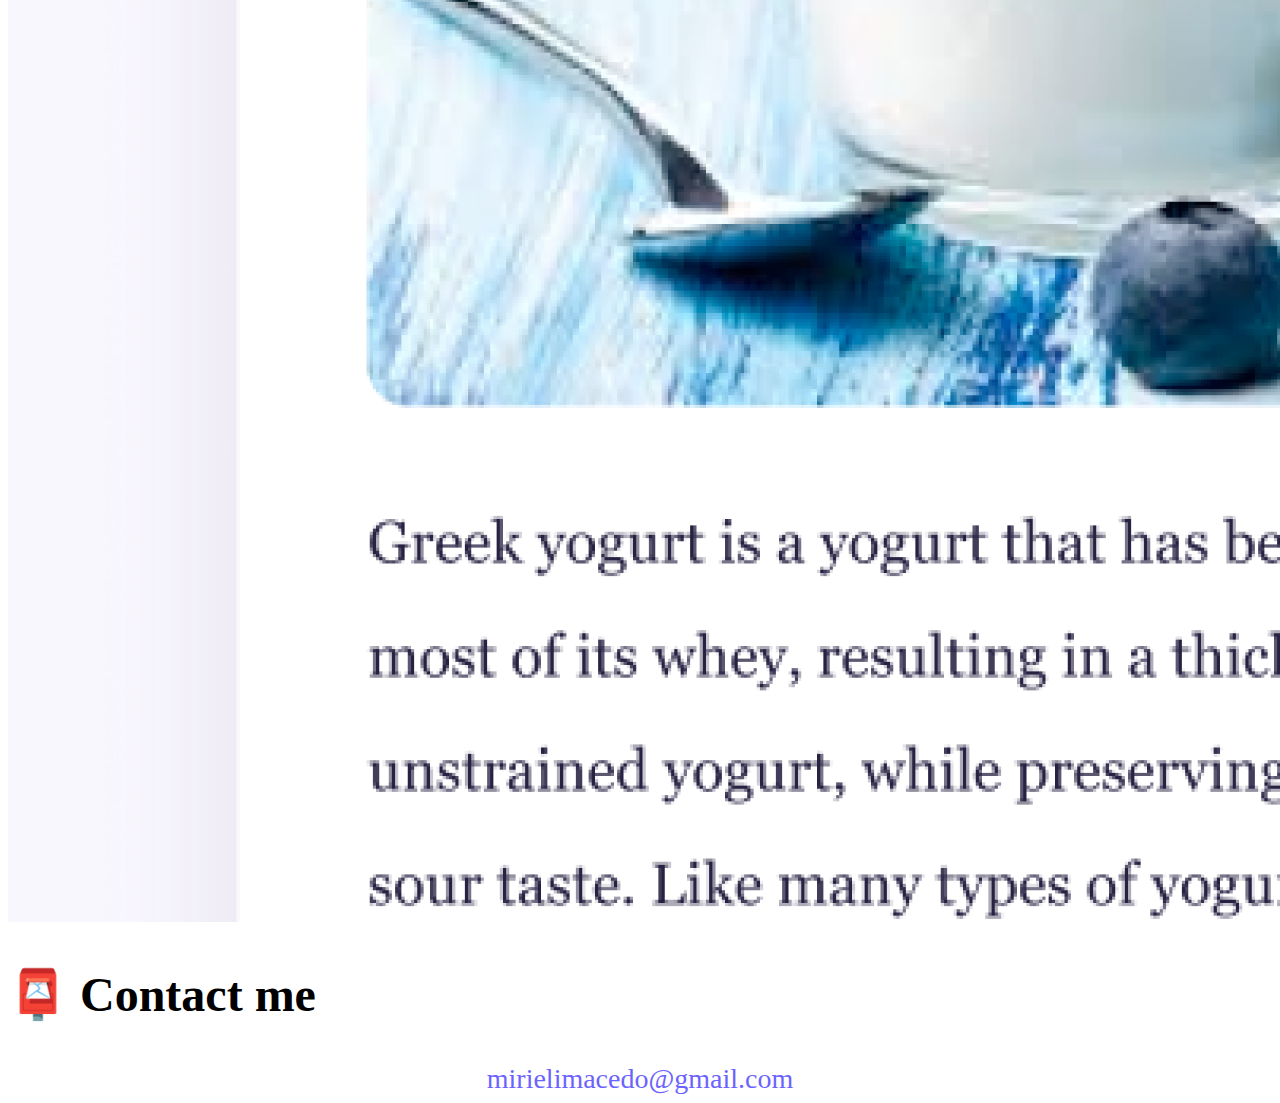
==== commit 5eb67c03: "updated css" ====
--- a/about.html
+++ b/about.html
@@ -59,7 +59,7 @@
         </div>
       </div>
     </nav>
-    <div class="test">
+    <div class="dimension">
       <h1 class="text-center">About me</h1>
       <h3 class="text-center">Front-end developer from Perth, Australia</h3>
       <div class="about-paragraphs text-center">
--- a/styles.css
+++ b/styles.css
@@ -8,8 +8,8 @@
     margin-top: 100px;
 }
 
-.test{
-    margin-top: 50px;
+.dimension{
+    margin-top: 90px;
 }
 
 h1 {
